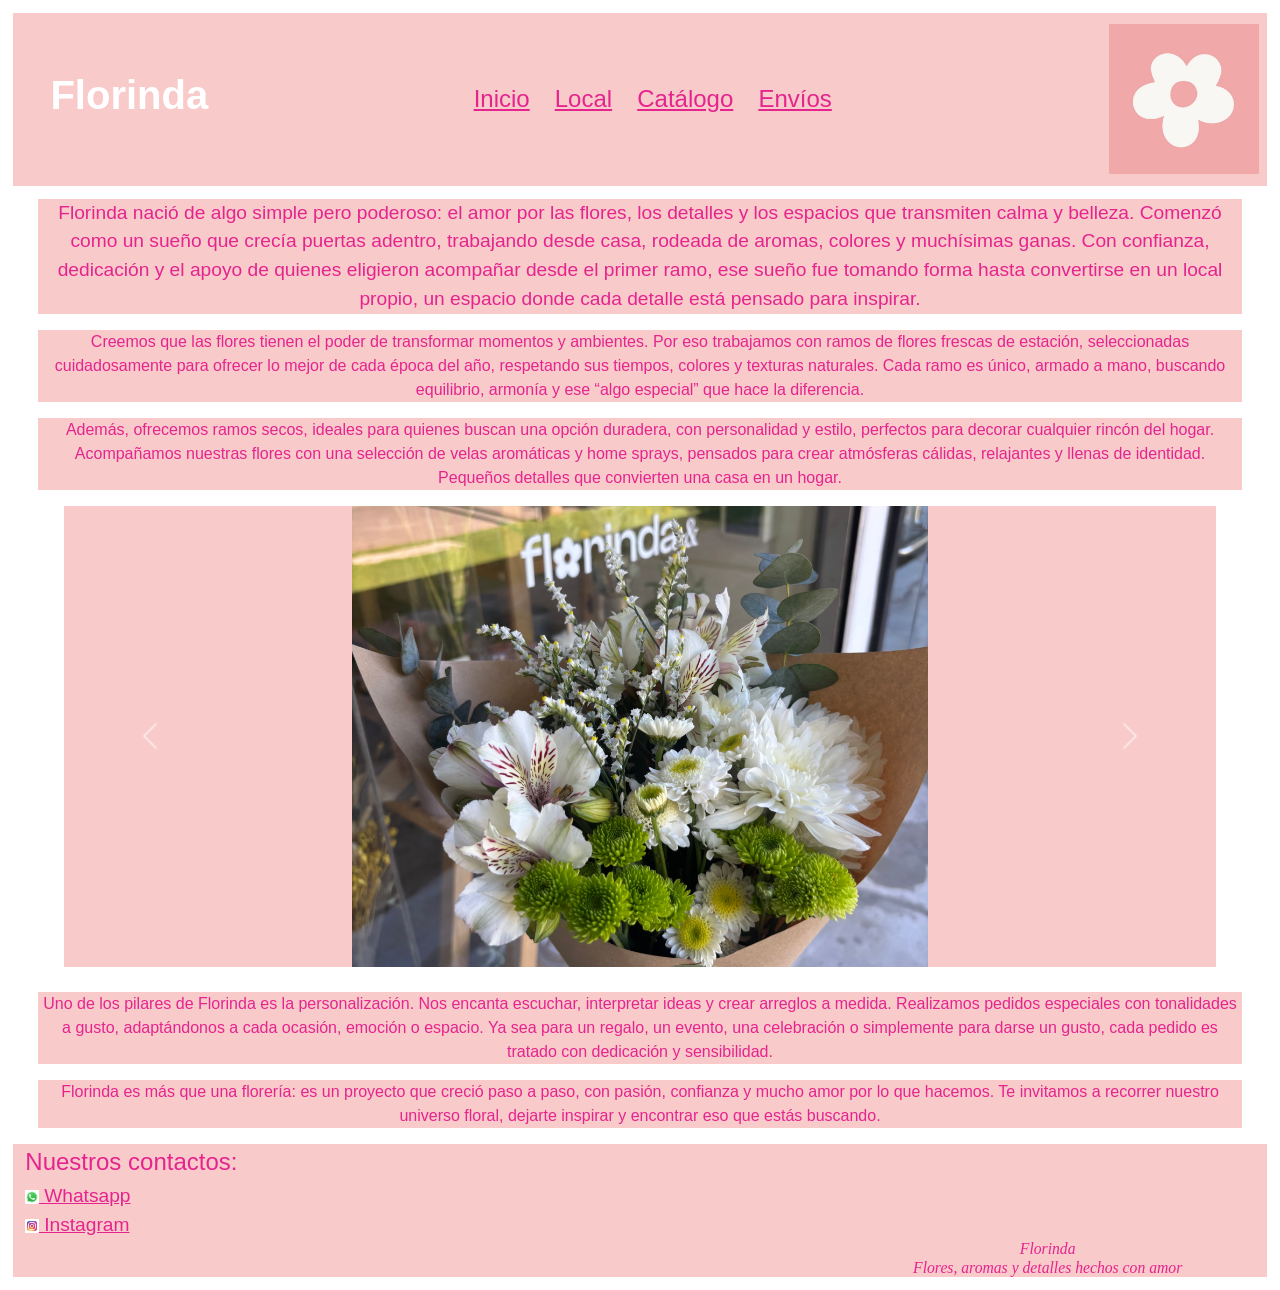
==== index.html @ ef604634 "misma clase img footer todas pags" ====
<!DOCTYPE html>
<html lang="en">

<head>
    <meta charset="UTF-8">
    <meta name="viewport" content="width=device-width, initial-scale=1.0">
    <title>Florinda</title>

    <link href="https://cdn.jsdelivr.net/npm/bootstrap@5.3.8/dist/css/bootstrap.min.css" rel="stylesheet"
        integrity="sha384-sRIl4kxILFvY47J16cr9ZwB07vP4J8+LH7qKQnuqkuIAvNWLzeN8tE5YBujZqJLB" crossorigin="anonymous">

    <link rel="stylesheet" href="css/estilos.css">
</head>

<body>
    <header>

        <h1>Florinda</h1>

        <nav>
            <a href="index.html">Inicio</a>
            <a href="página/local.html">Local</a>
            <a href="página/catálogo.html">Catálogo</a>
            <a href="página/envíos.html">Envíos</a>
        </nav>

        <a href="index.html">
            <img src="img/logo.jpg" alt="Logo Florinda" class="logo">
        </a>

    </header>

    <main>

        <p class="parrafo1"> Florinda nació de algo simple pero poderoso: el amor por las flores, los detalles y los espacios que transmiten calma y belleza. Comenzó como un sueño que crecía puertas adentro, trabajando desde casa, rodeada de aromas, colores y muchísimas ganas. Con confianza, dedicación y el apoyo de quienes eligieron acompañar desde el primer ramo, ese sueño fue tomando forma hasta convertirse en un local propio, un espacio donde cada detalle está pensado para inspirar. 
        </p>

        <p class="parrafo5"> Creemos que las flores tienen el poder de transformar momentos y ambientes. Por eso trabajamos con ramos de flores frescas de estación, seleccionadas cuidadosamente para ofrecer lo mejor de cada época del año, respetando sus tiempos, colores y texturas naturales. Cada ramo es único, armado a mano, buscando equilibrio, armonía y ese “algo especial” que hace la diferencia. 
        </p> 

        <p class="parrafo6"> Además, ofrecemos ramos secos, ideales para quienes buscan una opción duradera, con personalidad y estilo, perfectos para decorar cualquier rincón del hogar. Acompañamos nuestras flores con una selección de velas aromáticas y home sprays, pensados para crear atmósferas cálidas, relajantes y llenas de identidad. Pequeños detalles que convierten una casa en un hogar. 
        </p>

        <div id="carouselExample" class="carousel slide">
            <div class="carousel-inner">
                <div class="carousel-item active">
                    <img src="img/carousel1.jpeg" class="d-block w-50" alt="primerafoto">
                </div>
                <div class="carousel-item">
                    <img src="img/carousel2.jpeg" class="d-block w-50" alt="segundafoto">
                </div>
                <div class="carousel-item">
                    <img src="img/carousel3.jpeg" class="d-block w-50" alt="tercerafoto">
                </div>
            </div>
            <button class="carousel-control-prev" type="button" data-bs-target="#carouselExample" data-bs-slide="prev">
                <span class="carousel-control-prev-icon" aria-hidden="true"></span>
                <span class="visually-hidden">Previous</span>
            </button>
            <button class="carousel-control-next" type="button" data-bs-target="#carouselExample" data-bs-slide="next">
                <span class="carousel-control-next-icon" aria-hidden="true"></span>
                <span class="visually-hidden">Next</span>
            </button>
        </div>

        <img src="img/carousel4.jpeg" alt="carousel4" class="carousel4">

        <p class="parrafo7"> Uno de los pilares de Florinda es la personalización. Nos encanta escuchar, interpretar ideas y crear arreglos a medida. Realizamos pedidos especiales con tonalidades a gusto, adaptándonos a cada ocasión, emoción o espacio. Ya sea para un regalo, un evento, una celebración o simplemente para darse un gusto, cada pedido es tratado con dedicación y sensibilidad.
        </p>

        <p class="parrafo8"> Florinda es más que una florería: es un proyecto que creció paso a paso, con pasión, confianza y mucho amor por lo que hacemos. Te invitamos a recorrer nuestro universo floral, dejarte inspirar y encontrar eso que estás buscando. 
        </p>

    </main>

    <footer class="footer">

        <p>Nuestros contactos:</p>

        <div class="redes">
            <a href="https://wa.me/2216152833" target="_blank" aria-label="Whatsapp">
                <img src="img/logowhatsapp.png" alt="Whatsapp" class="logowhatsapp">
                Whatsapp
            </a>
        </div>

        <div>
            <a href="https://Instagram.com/florinda.mg" target="_blank" aria-label="Instagram">
                <img src="img/logoinstagram.jpg" alt="Instagram" class="logoinstagram">
                Instagram
            </a>
        </div>

        <p class="cursiva"> Florinda </p>
        <p class="cursiva2"> Flores, aromas y detalles hechos con amor </p>

    </footer>

    <script src="https://cdn.jsdelivr.net/npm/bootstrap@5.3.8/dist/js/bootstrap.bundle.min.js"
        integrity="sha384-FKyoEForCGlyvwx9Hj09JcYn3nv7wiPVlz7YYwJrWVcXK/BmnVDxM+D2scQbITxI"
        crossorigin="anonymous"></script>

</body>

</html>
---- css/estilos.css ----
* {
  margin: 0;
  padding: 0;
}

header {
  background-color: rgb(249, 202, 202);
  display: flex;
  flex-direction: row;
  align-items: center;
  justify-content: space-between;
  position: sticky;
  top: 0;
  z-index: 100;
  margin: 1%;
}
header h1 {
  color: white;
  font-size: 2.5rem;
  font-family: Arial, Helvetica, sans-serif;
  font-weight: bold;
  padding-left: 3%;
}
header a {
  color: #e5248e;
  font-size: 1.5rem;
  font-family: "Trebuchet MS", "Lucida Sans Unicode", "Lucida Grande", "Lucida Sans", Arial, sans-serif;
  margin: 10px;
}
header .logo {
  margin: 1%;
  width: 150px;
  height: auto;
  background-color: rgb(249, 202, 202);
}

main {
  color: #e5248e;
}

.footer {
  margin: 1%;
  background-color: rgb(249, 202, 202);
}
.footer a {
  color: #e5248e;
  font-size: 1.2rem;
  font-family: "Trebuchet MS", "Lucida Sans Unicode", "Lucida Grande", "Lucida Sans", Arial, sans-serif;
  margin: 4px 0;
}
.footer p {
  color: #e5248e;
  font-size: 1.5rem;
  font-family: "Trebuchet MS", "Lucida Sans Unicode", "Lucida Grande", "Lucida Sans", Arial, sans-serif;
  margin: 2px 0;
  padding-left: 1%;
}
.footer .cursiva, .footer .cursiva2 {
  color: #e5248e;
  font-family: Georgia, "Times New Roman", serif;
  font-size: 0.98rem;
  font-style: italic;
  text-align: center;
  padding-left: 65%;
  margin: 0%;
  line-height: 1.2;
}

main .parrafo1 {
  background-color: rgb(249, 202, 202);
  text-align: center;
  font-size: 1.2rem;
  margin-left: 3%;
  margin-right: 3%;
  font-family: "Trebuchet MS", "Lucida Sans Unicode", "Lucida Grande", "Lucida Sans", Arial, sans-serif;
}
main .parrafo5 {
  background-color: rgb(249, 202, 202);
  text-align: center;
  font-size: 1rem;
  margin-left: 3%;
  margin-right: 3%;
  font-family: "Trebuchet MS", "Lucida Sans Unicode", "Lucida Grande", "Lucida Sans", Arial, sans-serif;
}
main .parrafo6 {
  background-color: rgb(249, 202, 202);
  text-align: center;
  font-size: 1rem;
  margin-left: 3%;
  margin-right: 3%;
  font-family: "Trebuchet MS", "Lucida Sans Unicode", "Lucida Grande", "Lucida Sans", Arial, sans-serif;
}
main .parrafo7 {
  background-color: rgb(249, 202, 202);
  text-align: center;
  font-size: 1rem;
  margin-left: 3%;
  margin-right: 3%;
  margin-top: 2%;
  font-family: "Trebuchet MS", "Lucida Sans Unicode", "Lucida Grande", "Lucida Sans", Arial, sans-serif;
}
main .parrafo8 {
  background-color: rgb(249, 202, 202);
  text-align: center;
  font-size: 1rem;
  margin-left: 3%;
  margin-right: 3%;
  font-family: "Trebuchet MS", "Lucida Sans Unicode", "Lucida Grande", "Lucida Sans", Arial, sans-serif;
}
main .carousel {
  margin-left: 5%;
  margin-right: 5%;
  background-color: rgb(249, 202, 202);
}
main .carousel .carousel-item img {
  margin: 0 auto;
  justify-content: center;
}
main .carousel4 {
  display: none;
}
main .redes a img.logowhatsapp {
  width: 26px;
  height: auto;
  padding-left: 1%;
  background-color: rgb(249, 202, 202);
}
main a img.logoinstagram {
  width: 26px;
  height: auto;
  padding-left: 1%;
  background-color: rgb(249, 202, 202);
}

@media (max-width: 480px) {
  main .carousel4 {
    display: block;
    width: 90%;
    height: auto;
    margin: 0% auto;
  }
}
main .parrafo2 {
  background-color: rgb(249, 202, 202);
  text-align: center;
  margin-left: 20%;
  margin-right: 20%;
  font-size: 1.4rem;
  font-family: "Trebuchet MS", "Lucida Sans Unicode", "Lucida Grande", "Lucida Sans", Arial, sans-serif;
}
main .horarios {
  background-color: rgb(249, 202, 202);
  text-align: center;
  margin-left: 25%;
  margin-right: 25%;
  font-size: 1.3rem;
  margin-top: 1%;
  font-family: "Trebuchet MS", "Lucida Sans Unicode", "Lucida Grande", "Lucida Sans", Arial, sans-serif;
}
main .mapa {
  width: 100%;
  max-width: 800px;
  margin: 40px auto;
}
main .mapa iframe {
  width: 100%;
  height: 400px;
  display: block;
}

.redes a img.logowhatsapp {
  width: 26px;
  height: auto;
  padding-left: 1%;
  background-color: rgb(249, 202, 202);
}

a img.logoinstagram {
  width: 26px;
  height: auto;
  padding-left: 1%;
  background-color: rgb(249, 202, 202);
}

@media (max-width: 480px) {
  main .parrafo2 {
    font-size: 1.1rem;
  }
  .horarios {
    padding: 0 15px;
  }
  .horarios p {
    font-size: 1rem;
    margin-bottom: 6px;
  }
  .mapa {
    width: 90%;
    margin: 20px auto;
  }
  .mapa iframe {
    height: 220px;
  }
}
main .parrafo3 {
  background-color: rgb(249, 202, 202);
  text-align: center;
  margin-left: 13%;
  margin-right: 13%;
  font-size: 1.4rem;
  font-family: "Trebuchet MS", "Lucida Sans Unicode", "Lucida Grande", "Lucida Sans", Arial, sans-serif;
}
main section.productos {
  text-align: center;
}
main section.productos article.productos h3 {
  background-color: rgb(249, 202, 202);
  margin: 1%;
  font-size: 1.875rem;
  padding-left: 1%;
  margin-left: 20%;
  margin-right: 20%;
  font-family: "Trebuchet MS", "Lucida Sans Unicode", "Lucida Grande", "Lucida Sans", Arial, sans-serif;
}
main section.productos article.productos img {
  width: 500px;
  height: auto;
  text-align: center;
}

.redes a img.logowhatsapp {
  width: 26px;
  height: auto;
  padding-left: 1%;
  background-color: rgb(249, 202, 202);
}

a img.logoinstagram {
  width: 26px;
  height: auto;
  padding-left: 1%;
  background-color: rgb(249, 202, 202);
}

@media (max-width: 480px) {
  main .parrafo3 {
    font-size: 1.1rem;
  }
  main section.productos article.productos h3 {
    font-size: 1rem;
    margin-left: 5%;
    margin-right: 5%;
  }
  main section.productos article.productos img {
    width: 90%;
    height: auto;
  }
}
main .accordion .accordion-button,
main .accordion .accordion-button:not(.collapsed),
main .accordion .accordion-body {
  color: #e5248e;
}
main .accordion {
  margin: 1%;
}
main .parrafo4 {
  background-color: rgb(249, 202, 202);
  text-align: center;
  margin-left: 15%;
  margin-right: 15%;
  font-size: 1.2rem;
  font-family: "Trebuchet MS", "Lucida Sans Unicode", "Lucida Grande", "Lucida Sans", Arial, sans-serif;
}

.redes a img.logowhatsapp {
  width: 26px;
  height: auto;
  padding-left: 1%;
  background-color: rgb(249, 202, 202);
}

a img.logoinstagram {
  width: 26px;
  height: auto;
  padding-left: 1%;
  background-color: rgb(249, 202, 202);
}

@media (max-width: 480px) {
  main .accordion {
    width: 85%;
    margin: 0 auto;
  }
  main .parrafo4 {
    font-size: 1.1rem;
  }
}
@media (max-width: 480px) {
  header {
    flex-direction: row;
    align-items: center;
    text-align: center;
  }
  header h1 {
    font-size: 1.75rem;
    padding-left: 1%;
    margin-bottom: 5px;
  }
  header .logo {
    width: 80px;
    margin: 5px;
  }
  header nav a {
    display: flex;
    flex-direction: column;
    text-align: center;
    font-size: 1.125rem;
    margin: 5px 0;
  }
  .carousel {
    display: none;
  }
  .productos img {
    width: 90%;
    max-width: 300px;
    margin: 10px auto;
    display: block;
  }
  .footer {
    margin: 2%;
    text-align: center;
  }
  .footer p {
    font-size: 1rem;
    padding-left: 0;
  }
  .footer a {
    font-size: 0.95rem;
  }
  .footer .cursiva {
    font-size: 0.8rem;
    padding-left: 0;
    text-align: center;
    margin-top: 10px;
  }
  .footer .cursiva2 {
    font-size: 0.8rem;
    padding-left: 0;
    text-align: center;
    margin-top: 2px;
  }
}

/*# sourceMappingURL=estilos.css.map */
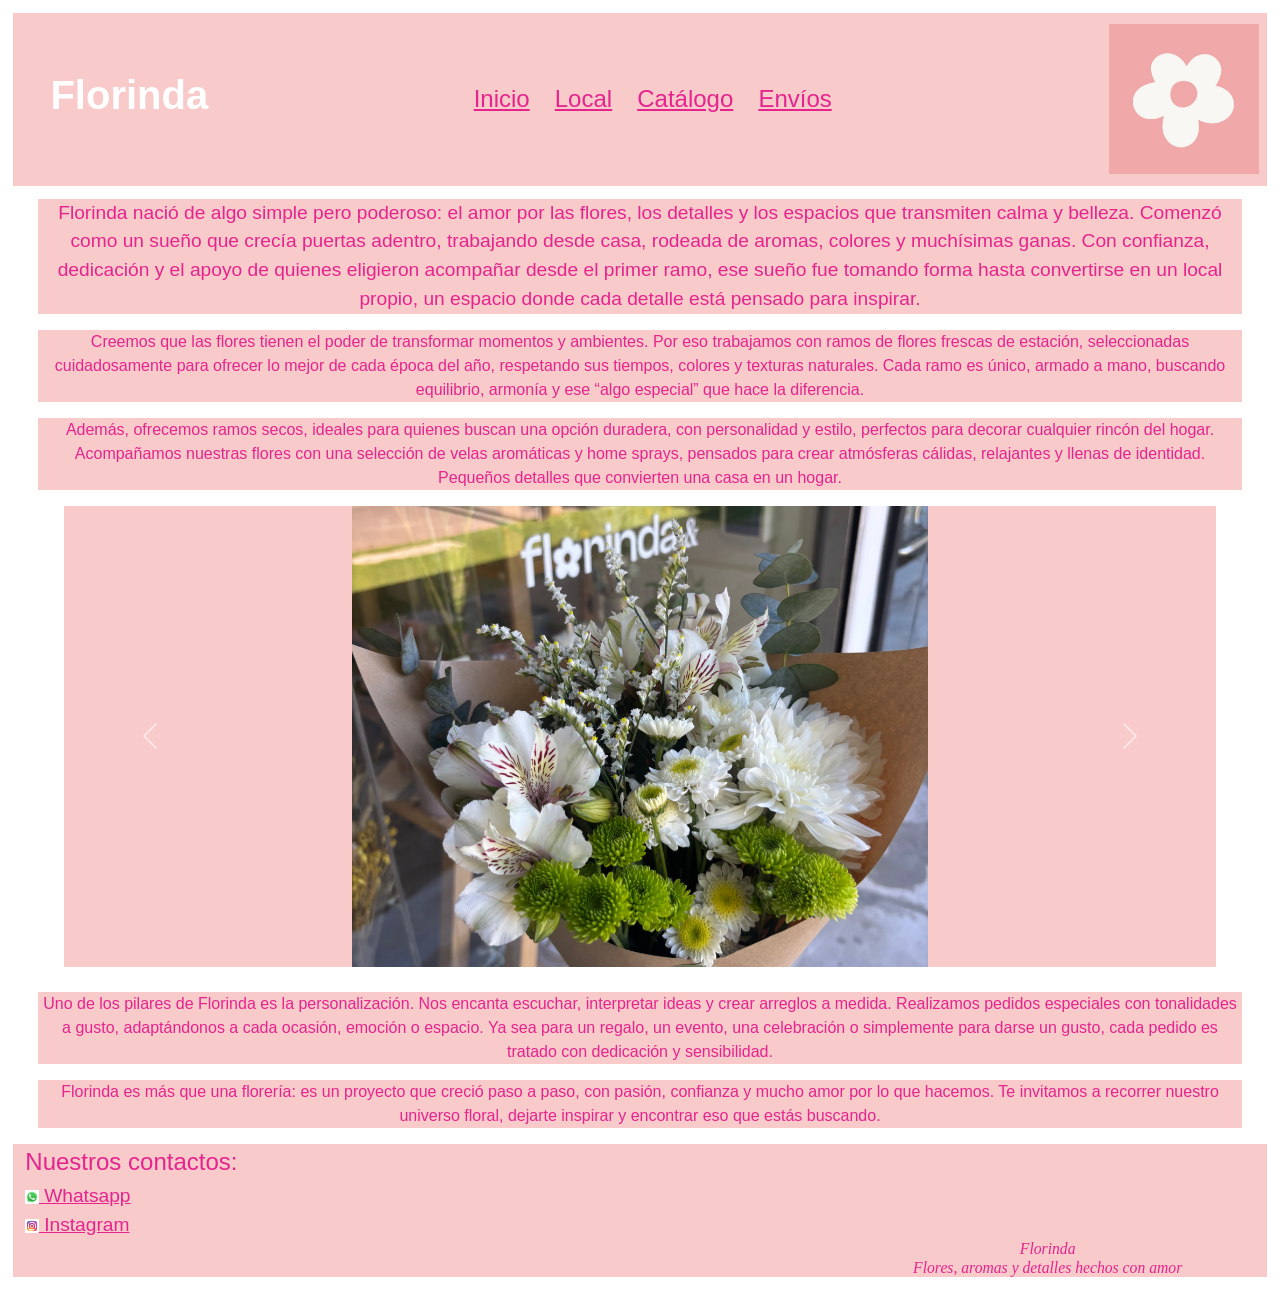
==== commit 6867bf34: "clase animacion corregida" ====
--- a/index.html
+++ b/index.html
@@ -8,6 +8,8 @@
 
     <link href="https://cdn.jsdelivr.net/npm/bootstrap@5.3.8/dist/css/bootstrap.min.css" rel="stylesheet"
         integrity="sha384-sRIl4kxILFvY47J16cr9ZwB07vP4J8+LH7qKQnuqkuIAvNWLzeN8tE5YBujZqJLB" crossorigin="anonymous">
+
+    <link rel="stylesheet" href="https://cdnjs.cloudflare.com/ajax/libs/animate.css/4.1.1/animate.min.css"/>
 
     <link rel="stylesheet" href="css/estilos.css">
 </head>
@@ -25,7 +27,7 @@
         </nav>
 
         <a href="index.html">
-            <img src="img/logo.jpg" alt="Logo Florinda" class="logo">
+            <img src="img/logo.jpg" alt="Logo Florinda" class="logo animate__animated animate__bounce animate__delay-2s">
         </a>
 
     </header>
--- a/css/estilos.css
+++ b/css/estilos.css
@@ -20,6 +20,19 @@
   font-family: Arial, Helvetica, sans-serif;
   font-weight: bold;
   padding-left: 3%;
+  animation-name: titulo;
+  animation-duration: 5s;
+  animation-iteration-count: infinite;
+  animation-delay: 3s;
+  transition: 2s;
+}
+@keyframes titulo {
+  from {
+    color: white;
+  }
+  to {
+    color: #e5248e;
+  }
 }
 header a {
   color: #e5248e;
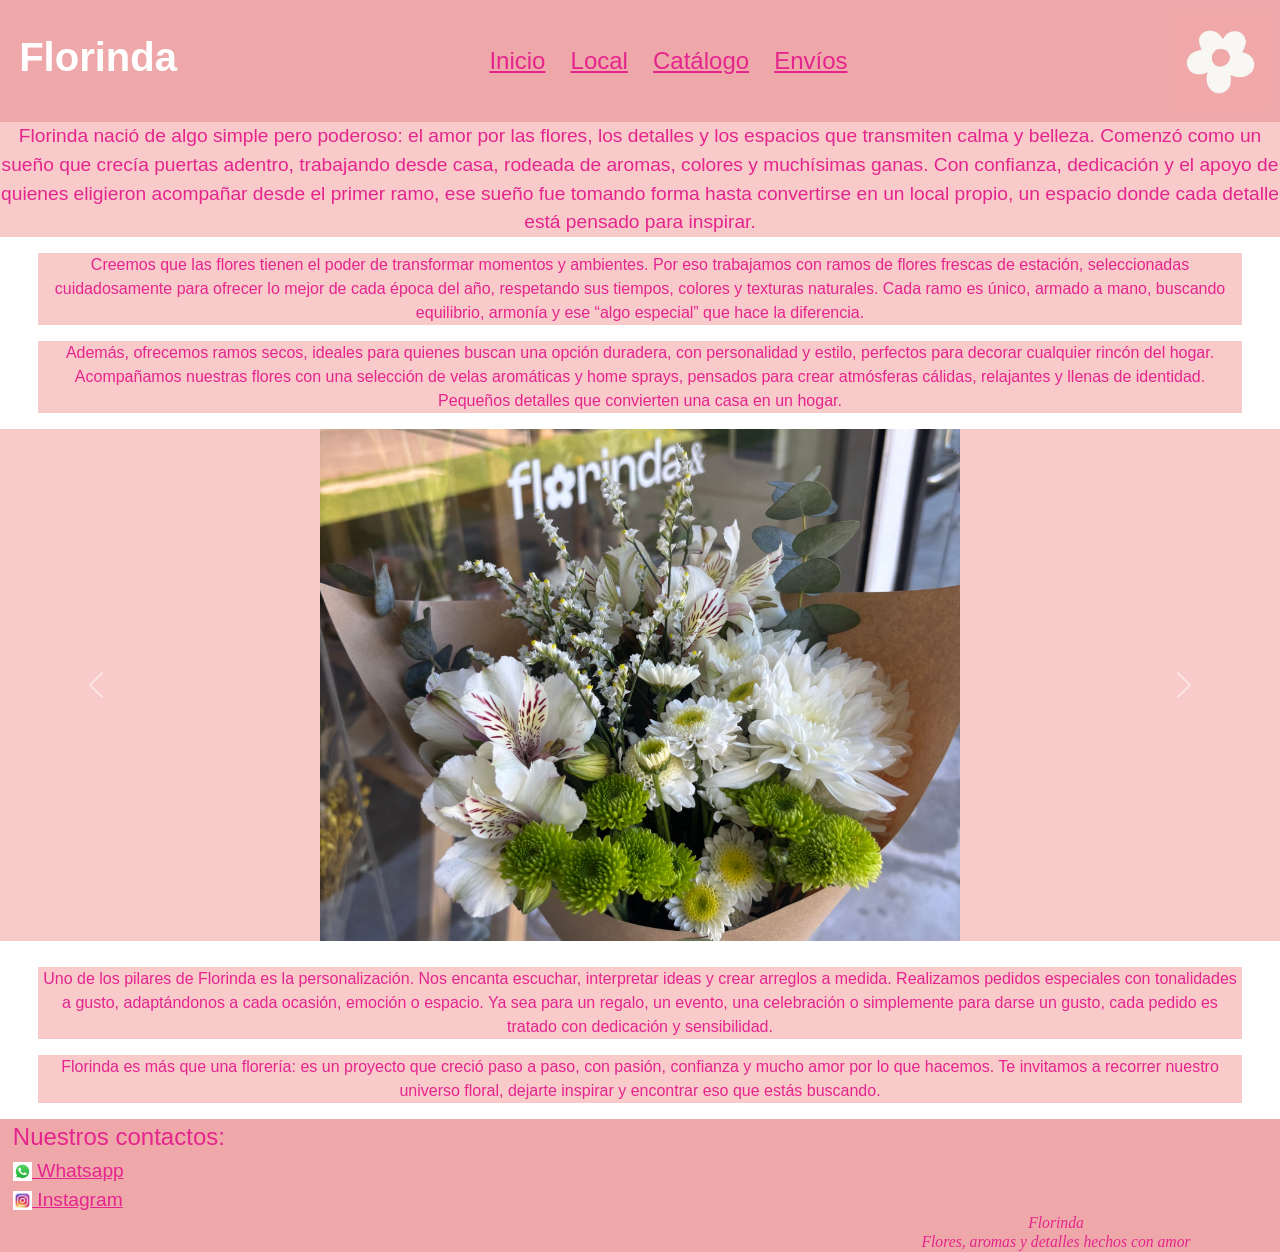
==== commit 87c8a178: "saco tilde pagina" ====
--- a/index.html
+++ b/index.html
@@ -21,13 +21,13 @@
 
         <nav>
             <a href="index.html">Inicio</a>
-            <a href="página/local.html">Local</a>
-            <a href="página/catálogo.html">Catálogo</a>
-            <a href="página/envíos.html">Envíos</a>
+            <a href="pagina/local.html">Local</a>
+            <a href="pagina/catálogo.html">Catálogo</a>
+            <a href="pagina/envíos.html">Envíos</a>
         </nav>
 
         <a href="index.html">
-            <img src="img/logo.jpg" alt="Logo Florinda" class="logo animate__animated animate__bounce animate__delay-2s">
+            <img src="img/logo.jpg" alt="Logo Florinda" class="logo animate__animated animate__bounce animate__delay-1s">
         </a>
 
     </header>
--- a/css/estilos.css
+++ b/css/estilos.css
@@ -4,7 +4,7 @@
 }
 
 header {
-  background-color: rgb(249, 202, 202);
+  background-color: rgb(239, 168, 169);
   display: flex;
   flex-direction: row;
   align-items: center;
@@ -12,14 +12,13 @@
   position: sticky;
   top: 0;
   z-index: 100;
-  margin: 1%;
 }
 header h1 {
   color: white;
   font-size: 2.5rem;
   font-family: Arial, Helvetica, sans-serif;
   font-weight: bold;
-  padding-left: 3%;
+  padding-left: 1.5%;
   animation-name: titulo;
   animation-duration: 5s;
   animation-iteration-count: infinite;
@@ -42,7 +41,7 @@
 }
 header .logo {
   margin: 1%;
-  width: 150px;
+  width: 100px;
   height: auto;
   background-color: rgb(249, 202, 202);
 }
@@ -52,11 +51,11 @@
 }
 
 .footer {
-  margin: 1%;
-  background-color: rgb(249, 202, 202);
+  background-color: rgb(239, 168, 169);
 }
 .footer a {
   color: #e5248e;
+  background-color: rgb(239, 168, 169);
   font-size: 1.2rem;
   font-family: "Trebuchet MS", "Lucida Sans Unicode", "Lucida Grande", "Lucida Sans", Arial, sans-serif;
   margin: 4px 0;
@@ -83,8 +82,6 @@
   background-color: rgb(249, 202, 202);
   text-align: center;
   font-size: 1.2rem;
-  margin-left: 3%;
-  margin-right: 3%;
   font-family: "Trebuchet MS", "Lucida Sans Unicode", "Lucida Grande", "Lucida Sans", Arial, sans-serif;
 }
 main .parrafo5 {
@@ -121,8 +118,6 @@
   font-family: "Trebuchet MS", "Lucida Sans Unicode", "Lucida Grande", "Lucida Sans", Arial, sans-serif;
 }
 main .carousel {
-  margin-left: 5%;
-  margin-right: 5%;
   background-color: rgb(249, 202, 202);
 }
 main .carousel .carousel-item img {
@@ -133,19 +128,26 @@
   display: none;
 }
 main .redes a img.logowhatsapp {
-  width: 26px;
-  height: auto;
-  padding-left: 1%;
-  background-color: rgb(249, 202, 202);
+  width: 32px;
+  height: auto;
+  padding-left: 1%;
+  background-color: rgb(239, 168, 169);
 }
 main a img.logoinstagram {
-  width: 26px;
-  height: auto;
-  padding-left: 1%;
-  background-color: rgb(249, 202, 202);
+  width: 32px;
+  height: auto;
+  padding-left: 1%;
+  background-color: rgb(239, 168, 169);
 }
 
 @media (max-width: 480px) {
+  main .redes a img.logowhatsapp {
+    padding-left: 0%;
+    width: 28px;
+  }
+  .redes a img.logoinstagram {
+    padding-left: 0%;
+  }
   main .carousel4 {
     display: block;
     width: 90%;
@@ -156,49 +158,83 @@
 main .parrafo2 {
   background-color: rgb(249, 202, 202);
   text-align: center;
-  margin-left: 20%;
-  margin-right: 20%;
   font-size: 1.4rem;
   font-family: "Trebuchet MS", "Lucida Sans Unicode", "Lucida Grande", "Lucida Sans", Arial, sans-serif;
 }
 main .horarios {
   background-color: rgb(249, 202, 202);
   text-align: center;
-  margin-left: 25%;
-  margin-right: 25%;
   font-size: 1.3rem;
   margin-top: 1%;
   font-family: "Trebuchet MS", "Lucida Sans Unicode", "Lucida Grande", "Lucida Sans", Arial, sans-serif;
 }
 main .mapa {
   width: 100%;
-  max-width: 800px;
-  margin: 40px auto;
+  margin: 0;
+  max-width: none;
 }
 main .mapa iframe {
   width: 100%;
-  height: 400px;
+  height: 350px;
   display: block;
 }
+main .local {
+  display: grid;
+  grid-template-columns: 1fr;
+  gap: 2rem;
+  width: 100%;
+  margin-top: 60px;
+  margin-bottom: 60px;
+}
+main .local1 img {
+  width: 100%;
+  height: 350px;
+  object-fit: cover;
+}
 
 .redes a img.logowhatsapp {
-  width: 26px;
-  height: auto;
-  padding-left: 1%;
-  background-color: rgb(249, 202, 202);
+  width: 32px;
+  height: auto;
+  padding-left: 1%;
+  background-color: rgb(239, 168, 169);
 }
 
 a img.logoinstagram {
-  width: 26px;
-  height: auto;
-  padding-left: 1%;
-  background-color: rgb(249, 202, 202);
+  width: 32px;
+  height: auto;
+  padding-left: 1%;
+  background-color: rgb(239, 168, 169);
 }
 
 @media (max-width: 480px) {
   main .parrafo2 {
     font-size: 1.1rem;
   }
+  .mapa {
+    width: 90%;
+    margin: 10px auto;
+  }
+  .mapa iframe {
+    height: 220px;
+  }
+  .local {
+    display: grid;
+    grid-template-columns: 1fr;
+    gap: 2rem;
+    padding: 1rem;
+  }
+  .local1 img {
+    width: 100%;
+    height: auto;
+    display: block;
+  }
+  .redes a img.logowhatsapp {
+    padding-left: 0%;
+    width: 28px;
+  }
+  .redes a img.logoinstagram {
+    padding-left: 0%;
+  }
   .horarios {
     padding: 0 15px;
   }
@@ -206,59 +242,64 @@
     font-size: 1rem;
     margin-bottom: 6px;
   }
-  .mapa {
-    width: 90%;
-    margin: 20px auto;
-  }
-  .mapa iframe {
-    height: 220px;
+}
+@media (min-width: 1024px) {
+  main .local {
+    grid-template-columns: repeat(2, 1fr);
+    align-items: center;
   }
 }
 main .parrafo3 {
   background-color: rgb(249, 202, 202);
   text-align: center;
-  margin-left: 13%;
-  margin-right: 13%;
   font-size: 1.4rem;
   font-family: "Trebuchet MS", "Lucida Sans Unicode", "Lucida Grande", "Lucida Sans", Arial, sans-serif;
 }
-main section.productos {
-  text-align: center;
-}
-main section.productos article.productos h3 {
+main section.catalogo {
+  text-align: center;
+}
+main section.catalogo article.productos h3 {
   background-color: rgb(249, 202, 202);
   margin: 1%;
   font-size: 1.875rem;
-  padding-left: 1%;
   margin-left: 20%;
   margin-right: 20%;
   font-family: "Trebuchet MS", "Lucida Sans Unicode", "Lucida Grande", "Lucida Sans", Arial, sans-serif;
 }
-main section.productos article.productos img {
+main section.catalogo article.productos img {
   width: 500px;
   height: auto;
   text-align: center;
 }
 
 .redes a img.logowhatsapp {
-  width: 26px;
-  height: auto;
-  padding-left: 1%;
-  background-color: rgb(249, 202, 202);
+  width: 32px;
+  height: auto;
+  padding-left: 1%;
+  background-color: rgb(239, 168, 169);
 }
 
 a img.logoinstagram {
-  width: 26px;
-  height: auto;
-  padding-left: 1%;
-  background-color: rgb(249, 202, 202);
+  width: 32px;
+  height: auto;
+  padding-left: 1%;
+  background-color: rgb(239, 168, 169);
 }
 
 @media (max-width: 480px) {
   main .parrafo3 {
     font-size: 1.1rem;
   }
+  .redes a img.logowhatsapp {
+    padding-left: 0%;
+    width: 28px;
+  }
+  .redes a img.logoinstagram {
+    padding-left: 0%;
+  }
   main section.productos article.productos h3 {
+    background-color: rgb(249, 202, 202);
+    font-family: "Trebuchet MS", "Lucida Sans Unicode", "Lucida Grande", "Lucida Sans", Arial, sans-serif;
     font-size: 1rem;
     margin-left: 5%;
     margin-right: 5%;
@@ -266,7 +307,27 @@
   main section.productos article.productos img {
     width: 90%;
     height: auto;
-  }
+    text-align: center;
+  }
+}
+@media (min-width: 1024px) {
+  .catalogo {
+    display: grid;
+    grid-template-columns: repeat(2, 1fr);
+    gap: 40px;
+  }
+}
+main .info-envios h2 {
+  background-color: rgb(249, 202, 202);
+  text-align: center;
+  font-size: 1.8rem;
+  font-family: "Trebuchet MS", "Lucida Sans Unicode", "Lucida Grande", "Lucida Sans", Arial, sans-serif;
+}
+main .info-envios p {
+  background-color: rgb(249, 202, 202);
+  text-align: center;
+  font-size: 1.2rem;
+  font-family: "Trebuchet MS", "Lucida Sans Unicode", "Lucida Grande", "Lucida Sans", Arial, sans-serif;
 }
 main .accordion .accordion-button,
 main .accordion .accordion-button:not(.collapsed),
@@ -276,36 +337,85 @@
 main .accordion {
   margin: 1%;
 }
+main .condiciones h2 {
+  background-color: rgb(249, 202, 202);
+  text-align: center;
+  font-size: 1.8rem;
+  font-family: "Trebuchet MS", "Lucida Sans Unicode", "Lucida Grande", "Lucida Sans", Arial, sans-serif;
+}
+main .condiciones ul {
+  background-color: rgb(249, 202, 202);
+  font-size: 1rem;
+  font-family: "Trebuchet MS", "Lucida Sans Unicode", "Lucida Grande", "Lucida Sans", Arial, sans-serif;
+  list-style: none;
+  padding-left: 1%;
+}
 main .parrafo4 {
   background-color: rgb(249, 202, 202);
   text-align: center;
-  margin-left: 15%;
-  margin-right: 15%;
   font-size: 1.2rem;
   font-family: "Trebuchet MS", "Lucida Sans Unicode", "Lucida Grande", "Lucida Sans", Arial, sans-serif;
 }
+main .img-envios {
+  display: none;
+}
 
 .redes a img.logowhatsapp {
-  width: 26px;
-  height: auto;
-  padding-left: 1%;
-  background-color: rgb(249, 202, 202);
+  width: 32px;
+  height: auto;
+  padding-left: 1%;
+  background-color: rgb(239, 168, 169);
 }
 
 a img.logoinstagram {
-  width: 26px;
-  height: auto;
-  padding-left: 1%;
-  background-color: rgb(249, 202, 202);
+  width: 32px;
+  height: auto;
+  padding-left: 1%;
+  background-color: rgb(239, 168, 169);
 }
 
 @media (max-width: 480px) {
+  main .info-envios h2 {
+    font-size: 1.1rem;
+  }
+  main .info-envios p {
+    font-size: 1rem;
+    margin-left: 0%;
+    margin-right: 0%;
+  }
+  main .condiciones h2 {
+    font-size: 1.1rem;
+  }
+  main .condiciones ul {
+    font-size: 1rem;
+    margin: 12px;
+  }
   main .accordion {
     width: 85%;
     margin: 0 auto;
   }
   main .parrafo4 {
     font-size: 1.1rem;
+    margin-left: 3%;
+    margin-right: 3%;
+  }
+  main .envios1 .img-envios {
+    display: block;
+    width: 85%;
+    max-width: 350px;
+    margin: 20px auto;
+    height: auto;
+  }
+  .redes a img.logowhatsapp {
+    padding-left: 0%;
+    width: 28px;
+  }
+  .redes a img.logoinstagram {
+    padding-left: 0%;
+  }
+  main .info-envios p {
+    margin-left: 3%;
+    margin-right: 3%;
   }
 }
 @media (max-width: 480px) {
@@ -320,8 +430,8 @@
     margin-bottom: 5px;
   }
   header .logo {
-    width: 80px;
-    margin: 5px;
+    width: 70px;
+    margin: 3px;
   }
   header nav a {
     display: flex;
@@ -340,7 +450,6 @@
     display: block;
   }
   .footer {
-    margin: 2%;
     text-align: center;
   }
   .footer p {
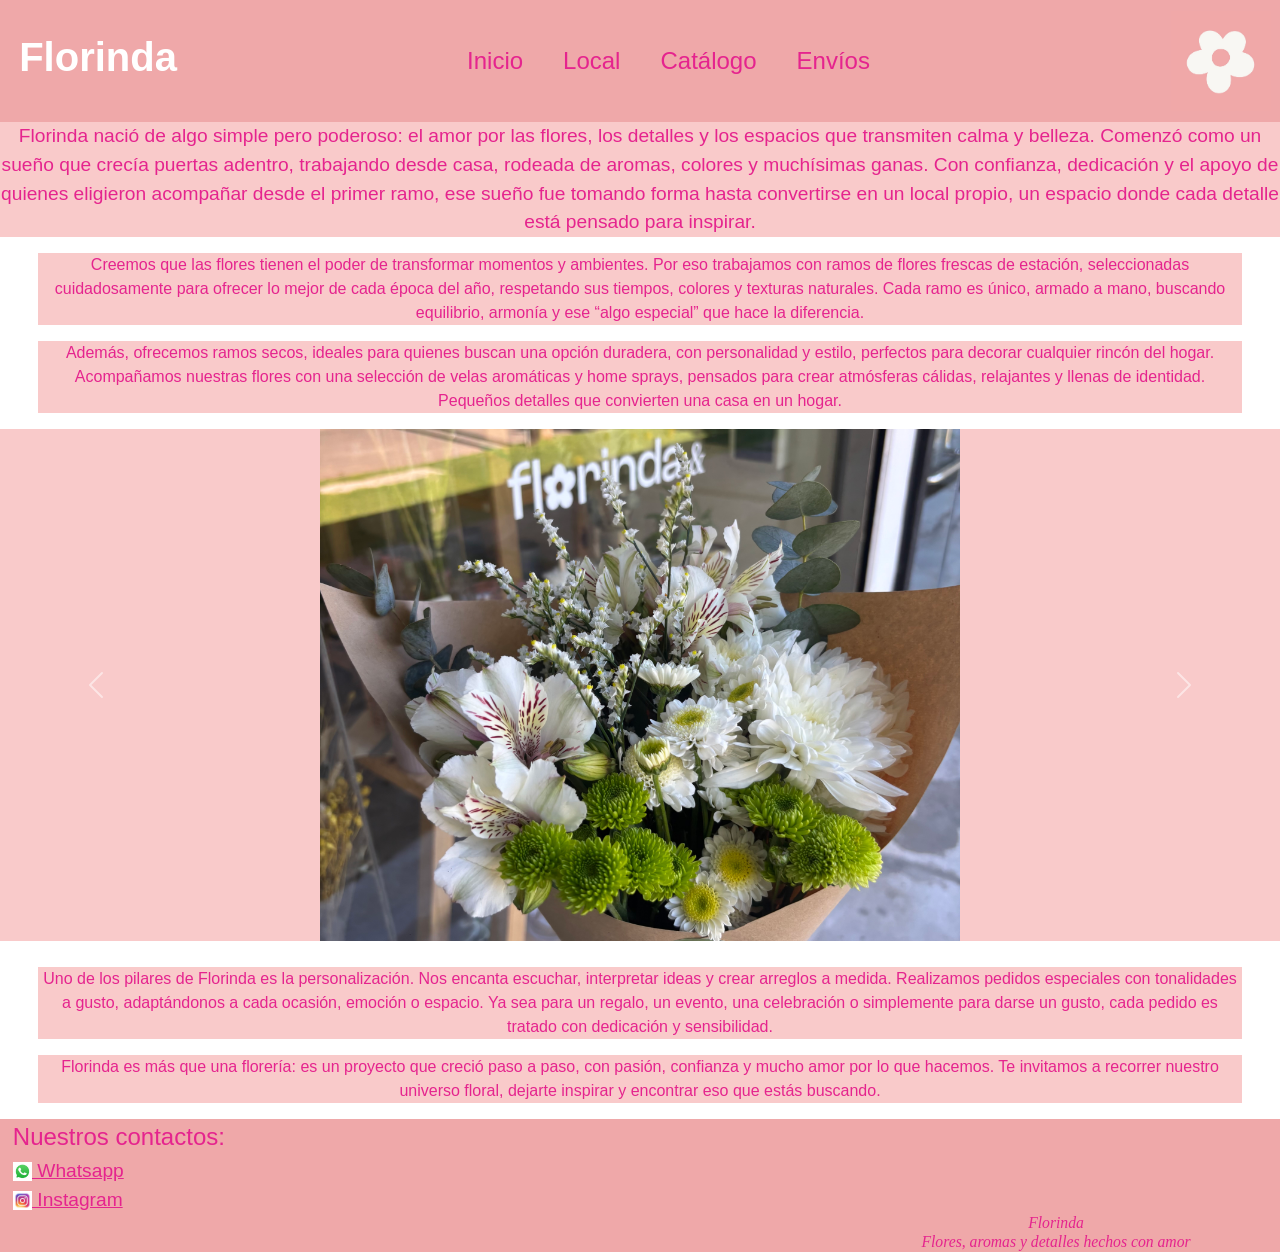
==== commit b5128fa3: "probando nav con ul" ====
--- a/index.html
+++ b/index.html
@@ -3,8 +3,12 @@
 
 <head>
     <meta charset="UTF-8">
+
     <meta name="viewport" content="width=device-width, initial-scale=1.0">
-    <title>Florinda</title>
+
+    <title>Inicio-Florinda</title>
+
+    <meta name="description" content="Conocé las mejores flores de City Bell: ramos, aromas y velas para tu hogar o regalar.">
 
     <link href="https://cdn.jsdelivr.net/npm/bootstrap@5.3.8/dist/css/bootstrap.min.css" rel="stylesheet"
         integrity="sha384-sRIl4kxILFvY47J16cr9ZwB07vP4J8+LH7qKQnuqkuIAvNWLzeN8tE5YBujZqJLB" crossorigin="anonymous">
@@ -20,14 +24,16 @@
         <h1>Florinda</h1>
 
         <nav>
-            <a href="index.html">Inicio</a>
-            <a href="pagina/local.html">Local</a>
-            <a href="pagina/catálogo.html">Catálogo</a>
-            <a href="pagina/envíos.html">Envíos</a>
-        </nav>
+    <ul>
+    <li><a href="index.html">Inicio</a></li>
+    <li><a href="pagina/local.html">Local</a></li>
+    <li><a href="pagina/catálogo.html">Catálogo</a></li>
+    <li><a href="pagina/envíos.html">Envíos</a></li>
+    </ul>
+</nav>
 
         <a href="index.html">
-            <img src="img/logo.jpg" alt="Logo Florinda" class="logo animate__animated animate__bounce animate__delay-1s">
+            <img src="img/logo.jpg" alt="logo flor blanca florinda y fondo rosa" class="logo animate__animated animate__bounce animate__delay-1s">
         </a>
 
     </header>
@@ -46,13 +52,13 @@
         <div id="carouselExample" class="carousel slide">
             <div class="carousel-inner">
                 <div class="carousel-item active">
-                    <img src="img/carousel1.jpeg" class="d-block w-50" alt="primerafoto">
+                    <img src="img/carousel1.jpeg" class="d-block w-50" alt="ramo flores blancas con fondo vidriera del local">
                 </div>
                 <div class="carousel-item">
-                    <img src="img/carousel2.jpeg" class="d-block w-50" alt="segundafoto">
+                    <img src="img/carousel2.jpeg" class="d-block w-50" alt="gerberas rojas, blancas, naranjas y rosas dentro del local">
                 </div>
                 <div class="carousel-item">
-                    <img src="img/carousel3.jpeg" class="d-block w-50" alt="tercerafoto">
+                    <img src="img/carousel3.jpeg" class="d-block w-50" alt="ramos secos en un balde rosa con fondo de chapa verde">
                 </div>
             </div>
             <button class="carousel-control-prev" type="button" data-bs-target="#carouselExample" data-bs-slide="prev">
@@ -65,7 +71,7 @@
             </button>
         </div>
 
-        <img src="img/carousel4.jpeg" alt="carousel4" class="carousel4">
+        <img src="img/carousel4.jpeg" alt="ramo flores de estación con papel rosa y fondo de hojas verdes" class="carousel4">
 
         <p class="parrafo7"> Uno de los pilares de Florinda es la personalización. Nos encanta escuchar, interpretar ideas y crear arreglos a medida. Realizamos pedidos especiales con tonalidades a gusto, adaptándonos a cada ocasión, emoción o espacio. Ya sea para un regalo, un evento, una celebración o simplemente para darse un gusto, cada pedido es tratado con dedicación y sensibilidad.
         </p>
@@ -81,14 +87,14 @@
 
         <div class="redes">
             <a href="https://wa.me/2216152833" target="_blank" aria-label="Whatsapp">
-                <img src="img/logowhatsapp.png" alt="Whatsapp" class="logowhatsapp">
+                <img src="img/logowhatsapp.png" alt="logo aplicación Whatsapp" class="logowhatsapp">
                 Whatsapp
             </a>
         </div>
 
         <div>
             <a href="https://Instagram.com/florinda.mg" target="_blank" aria-label="Instagram">
-                <img src="img/logoinstagram.jpg" alt="Instagram" class="logoinstagram">
+                <img src="img/logoinstagram.jpg" alt="logo aplicación Instagram" class="logoinstagram">
                 Instagram
             </a>
         </div>
--- a/css/estilos.css
+++ b/css/estilos.css
@@ -39,6 +39,21 @@
   font-family: "Trebuchet MS", "Lucida Sans Unicode", "Lucida Grande", "Lucida Sans", Arial, sans-serif;
   margin: 10px;
 }
+header nav ul {
+  list-style: none;
+  padding: 0;
+  margin: 0;
+  display: flex;
+}
+header nav li {
+  margin: 0 10px;
+}
+header nav a {
+  color: #e5248e;
+  font-size: 1.5rem;
+  font-family: "Trebuchet MS", "Lucida Sans Unicode", "Lucida Grande", "Lucida Sans", Arial, sans-serif;
+  text-decoration: none;
+}
 header .logo {
   margin: 1%;
   width: 100px;
@@ -127,19 +142,12 @@
 main .carousel4 {
   display: none;
 }
-main .redes a img.logowhatsapp {
-  width: 32px;
-  height: auto;
-  padding-left: 1%;
-  background-color: rgb(239, 168, 169);
-}
-main a img.logoinstagram {
-  width: 32px;
-  height: auto;
-  padding-left: 1%;
-  background-color: rgb(239, 168, 169);
-}
-
+main .redes a .icono, main .redes a .logoinstagram, main .redes a .logowhatsapp {
+  width: 32px;
+  height: auto;
+  padding-left: 1%;
+  background-color: rgb(239, 168, 169);
+}
 @media (max-width: 480px) {
   main .redes a img.logowhatsapp {
     padding-left: 0%;
@@ -191,6 +199,19 @@
   height: 350px;
   object-fit: cover;
 }
+main .servicios p {
+  background-color: rgb(249, 202, 202);
+  text-align: center;
+  font-size: 1.4rem;
+  font-family: "Trebuchet MS", "Lucida Sans Unicode", "Lucida Grande", "Lucida Sans", Arial, sans-serif;
+}
+main .servicios ul {
+  background-color: rgb(249, 202, 202);
+  font-size: 1.3rem;
+  font-family: "Trebuchet MS", "Lucida Sans Unicode", "Lucida Grande", "Lucida Sans", Arial, sans-serif;
+  list-style: none;
+  padding-left: 1%;
+}
 
 .redes a img.logowhatsapp {
   width: 32px;
@@ -228,6 +249,13 @@
     height: auto;
     display: block;
   }
+  main .servicios p {
+    font-size: 1.1rem;
+  }
+  main .servicios ul {
+    font-size: 1rem;
+    margin: 12px;
+  }
   .redes a img.logowhatsapp {
     padding-left: 0%;
     width: 28px;
@@ -237,6 +265,7 @@
   }
   .horarios {
     padding: 0 15px;
+    margin: 12px;
   }
   .horarios p {
     font-size: 1rem;
@@ -350,6 +379,32 @@
   list-style: none;
   padding-left: 1%;
 }
+main .pagos h2 {
+  background-color: rgb(249, 202, 202);
+  text-align: center;
+  font-size: 1.8rem;
+  font-family: "Trebuchet MS", "Lucida Sans Unicode", "Lucida Grande", "Lucida Sans", Arial, sans-serif;
+}
+main .pagos ul {
+  background-color: rgb(249, 202, 202);
+  font-size: 1rem;
+  font-family: "Trebuchet MS", "Lucida Sans Unicode", "Lucida Grande", "Lucida Sans", Arial, sans-serif;
+  list-style: none;
+  padding-left: 1%;
+}
+main .especiales h2 {
+  background-color: rgb(249, 202, 202);
+  text-align: center;
+  font-size: 1.8rem;
+  font-family: "Trebuchet MS", "Lucida Sans Unicode", "Lucida Grande", "Lucida Sans", Arial, sans-serif;
+}
+main .especiales ul {
+  background-color: rgb(249, 202, 202);
+  font-size: 1rem;
+  font-family: "Trebuchet MS", "Lucida Sans Unicode", "Lucida Grande", "Lucida Sans", Arial, sans-serif;
+  list-style: none;
+  padding-left: 1%;
+}
 main .parrafo4 {
   background-color: rgb(249, 202, 202);
   text-align: center;
@@ -393,6 +448,20 @@
   main .accordion {
     width: 85%;
     margin: 0 auto;
+  }
+  main .pagos h2 {
+    font-size: 1.1rem;
+  }
+  main .pagos ul {
+    font-size: 1rem;
+    margin: 12px;
+  }
+  main .especiales h2 {
+    font-size: 1.1rem;
+  }
+  main .especiales ul {
+    font-size: 1rem;
+    margin: 12px;
   }
   main .parrafo4 {
     font-size: 1.1rem;
